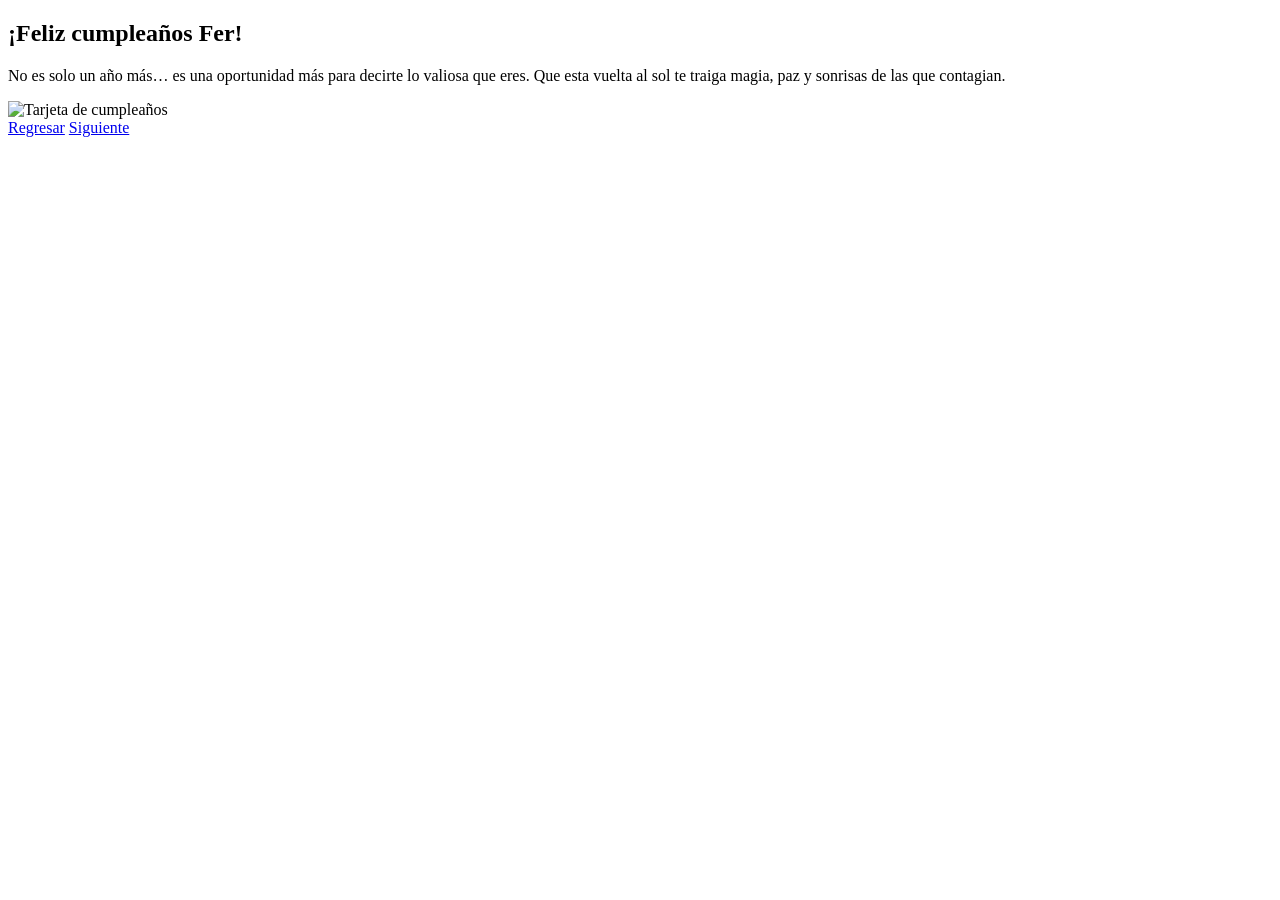
==== Cumple.html @ 487fdd6e "Add files via upload" ====
<!DOCTYPE html>
<html lang="es">

<head>
    <meta charset="UTF-8" />
    <meta name="viewport" content="width=device-width, initial-scale=1.0" />
    <title>Feliz cumpleaños Fer</title>
    <link rel="stylesheet" href="cumple.css" />
    <link href="https://fonts.googleapis.com/css2?family=Playfair+Display&family=Quicksand&display=swap"
        rel="stylesheet">
</head>

<body>

    <!-- Fondo animado de pétalos -->
    <div class="petalos"></div>

    <main class="contenido">
        <section class="felicitacion-section">
            <h1 class="titulo-feliz">¡Feliz cumpleaños Fer!</h1>
            <p class="mensaje-feliz">
                No es solo un año más… es una oportunidad más para decirte lo valiosa que eres.
                Que esta vuelta al sol te traiga magia, paz y sonrisas de las que contagian.
            </p>

            <div class="tarjeta-container">
                <img src="images/Tarjeta_Fer.jpg" alt="Tarjeta de cumpleaños" class="tarjeta" />
            </div>

            <div class="botones-container">
                <a href="Polaroid.html" class="btn-retroceder">Regresar</a>
                <a href="Cierre.html" class="btn-continuar">Siguiente</a>
            </div>
        </section>
    </main>

</body>

</html>
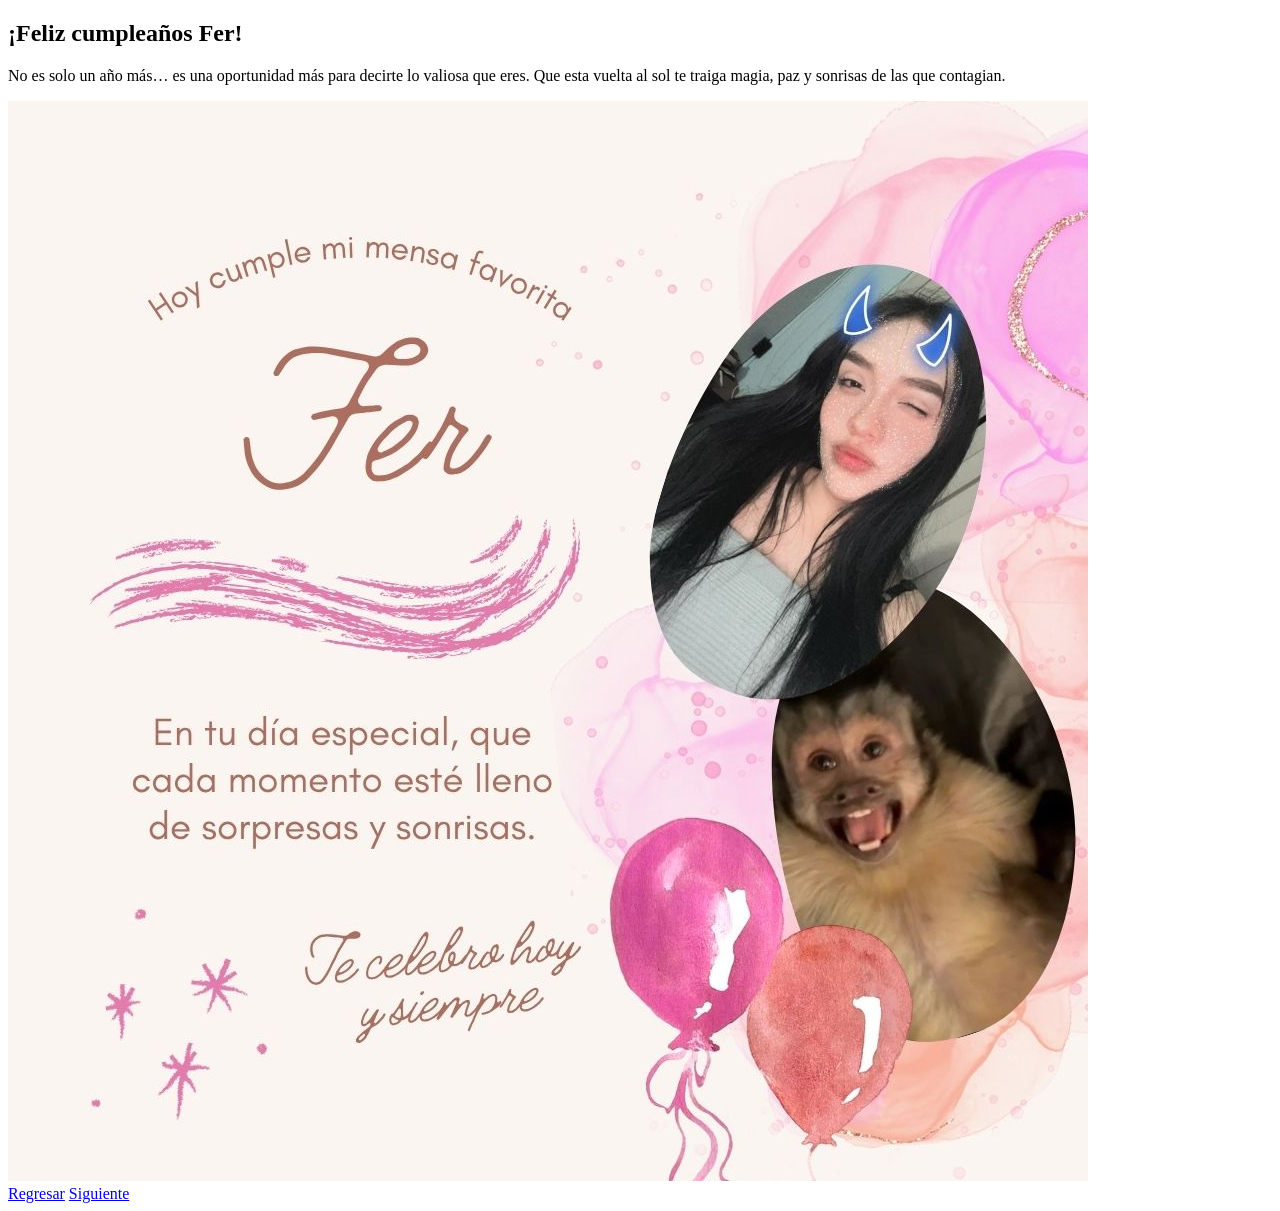
==== commit 53dd9572: "Update Cumple.html" ====
--- a/Cumple.html
+++ b/Cumple.html
@@ -24,7 +24,7 @@
             </p>
 
             <div class="tarjeta-container">
-                <img src="images/Tarjeta_Fer.jpg" alt="Tarjeta de cumpleaños" class="tarjeta" />
+                <img src="Images/Tarjeta_Fer.jpg" alt="Tarjeta de cumpleaños" class="tarjeta" />
             </div>
 
             <div class="botones-container">
@@ -36,4 +36,4 @@
 
 </body>
 
-</html>+</html>
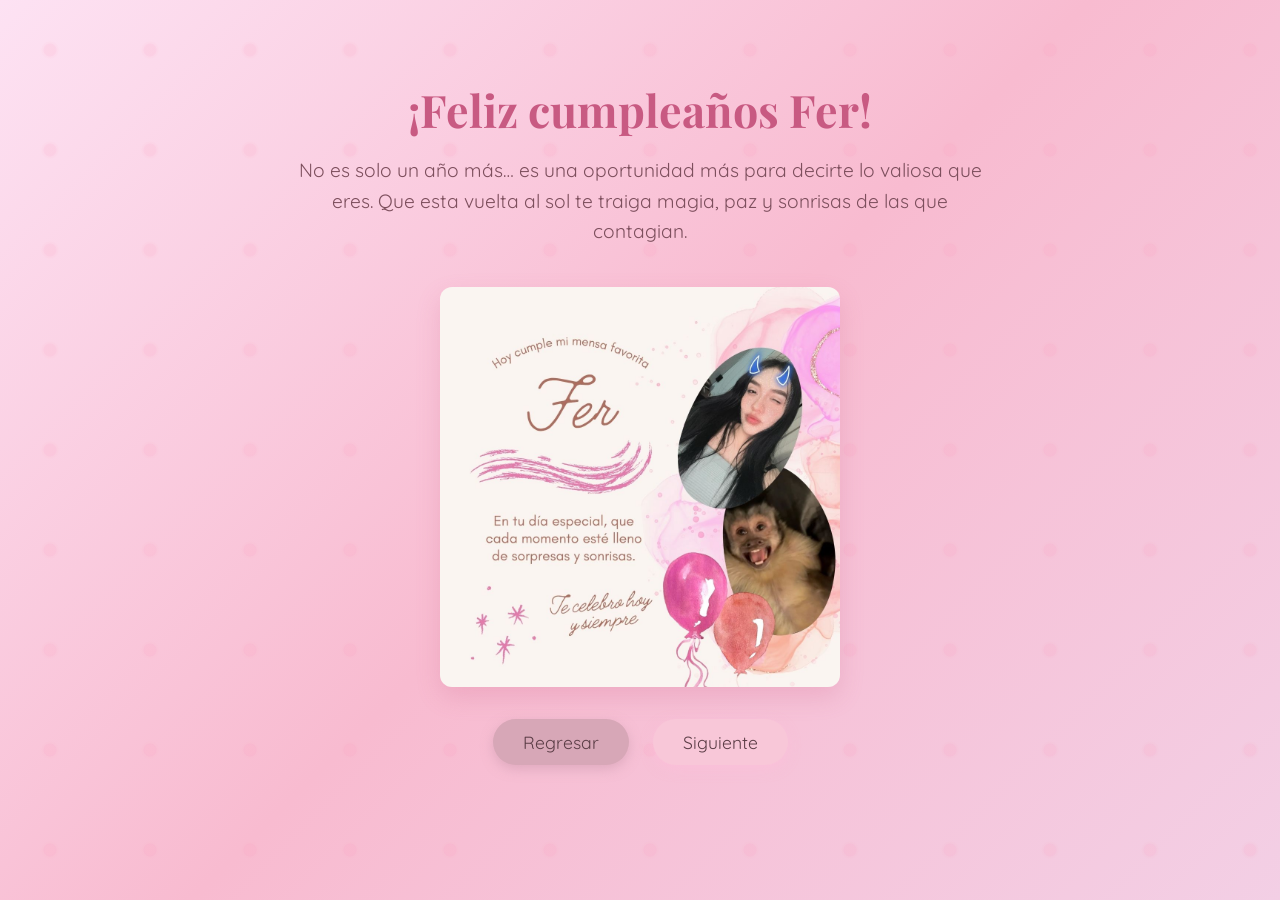
==== commit 25c972b9: "Update Cumple.html" ====
--- a/Cumple.html
+++ b/Cumple.html
@@ -5,7 +5,7 @@
     <meta charset="UTF-8" />
     <meta name="viewport" content="width=device-width, initial-scale=1.0" />
     <title>Feliz cumpleaños Fer</title>
-    <link rel="stylesheet" href="cumple.css" />
+    <link rel="stylesheet" href="Cumple.css" />
     <link href="https://fonts.googleapis.com/css2?family=Playfair+Display&family=Quicksand&display=swap"
         rel="stylesheet">
 </head>
--- a/Cumple.css
+++ b/Cumple.css
@@ -0,0 +1,170 @@
+/* Reset */
+* {
+    margin: 0;
+    padding: 0;
+    box-sizing: border-box;
+}
+
+body {
+    background: linear-gradient(135deg, #fde2f3, #f8bbd0, #f3cfe5);
+    font-family: 'Quicksand', sans-serif;
+    color: #6a3f4d;
+    overflow-x: hidden;
+    min-height: 100vh;
+    position: relative;
+}
+
+/* Contenido centrado */
+.contenido {
+    max-width: 800px;
+    margin: 0 auto;
+    padding: 2rem;
+    text-align: center;
+    position: relative;
+    z-index: 2;
+}
+
+/* Sección principal */
+.felicitacion-section {
+    text-align: center;
+    padding: 3rem 1rem;
+    max-width: 800px;
+    margin: 0 auto;
+}
+
+/* Título animado */
+.titulo-feliz {
+    font-family: 'Playfair Display', serif;
+    font-size: 2.8rem;
+    color: #c85a82;
+    margin-bottom: 1rem;
+    opacity: 0;
+    transform: translateY(-30px);
+    animation: aparecerTexto 1.5s ease-out forwards;
+}
+
+/* Mensaje animado */
+.mensaje-feliz {
+    font-size: 1.2rem;
+    color: #7d4f5d;
+    font-family: 'Quicksand', sans-serif;
+    margin-bottom: 2.5rem;
+    line-height: 1.6;
+    opacity: 0;
+    transform: translateY(30px);
+    animation: aparecerTexto 1.5s ease-out forwards;
+    animation-delay: 0.6s;
+}
+
+/* Imagen de la tarjeta */
+.tarjeta-cumple {
+    width: 100%;
+    max-width: 400px;
+    border-radius: 16px;
+    box-shadow: 0 10px 25px rgba(200, 90, 130, 0.2);
+    transition: transform 0.3s ease;
+}
+
+.tarjeta-cumple:hover {
+    transform: scale(1.03);
+}
+
+/* Animación de texto */
+@keyframes aparecerTexto {
+    to {
+        opacity: 1;
+        transform: translateY(0);
+    }
+}
+
+/* Contenedor de imagen adicional (opcional) */
+.tarjeta-container {
+    display: flex;
+    justify-content: center;
+    margin-bottom: 2rem;
+}
+
+.tarjeta {
+    width: 100%;
+    max-width: 400px;
+    border-radius: 12px;
+    box-shadow: 0 10px 25px rgba(200, 90, 130, 0.2);
+    transition: transform 0.3s ease;
+}
+
+.tarjeta:hover {
+    transform: scale(1.03);
+}
+
+/* Pétalos flotando */
+.petalos {
+    position: absolute;
+    top: 0;
+    left: 0;
+    width: 100%;
+    height: 100%;
+    background-image:
+        radial-gradient(circle, rgba(255, 192, 203, 0.2) 5px, transparent 6px),
+        radial-gradient(circle, rgba(255, 182, 193, 0.15) 8px, transparent 9px),
+        radial-gradient(circle, rgba(255, 105, 180, 0.2) 6px, transparent 7px);
+    background-size: 100px 100px;
+    animation: flotar 30s linear infinite;
+    z-index: 0;
+    opacity: 0.4;
+}
+
+@keyframes flotar {
+    0% {
+        background-position: 0 0, 0 0, 0 0;
+    }
+
+    100% {
+        background-position: 500px 1000px, 300px 800px, 800px 1200px;
+    }
+}
+
+/* Contenedor para los dos botones juntos */
+.botones-container {
+    display: flex;
+    justify-content: center;
+    gap: 1.5rem;
+    flex-wrap: wrap;
+}
+
+/* Botón para regresar */
+.btn-retroceder {
+    background-color: #d7a7b7;
+    color: #5c3e47;
+    text-decoration: none;
+    padding: 12px 30px;
+    font-size: 1.1rem;
+    border-radius: 30px;
+    box-shadow: 0 4px 12px rgba(200, 150, 170, 0.5);
+    transition: all 0.3s ease;
+    user-select: none;
+}
+
+.btn-retroceder:hover {
+    background-color: #bb8ea1;
+    transform: scale(1.05);
+    box-shadow: 0 0 20px rgba(200, 150, 170, 0.7);
+}
+
+/* Botón para continuar */
+.btn-continuar {
+    background-color: #f8c7d8;
+    color: #5c3e47;
+    text-decoration: none;
+    padding: 12px 30px;
+    font-size: 1.1rem;
+    border-radius: 30px;
+    box-shadow: 0 4px 12px rgba(255, 190, 220, 0.5);
+    transition: all 0.3s ease;
+    user-select: none;
+}
+
+.btn-continuar:hover {
+    background-color: #f3a9c2;
+    transform: scale(1.05);
+    box-shadow: 0 0 20px rgba(255, 190, 220, 0.7);
+}
